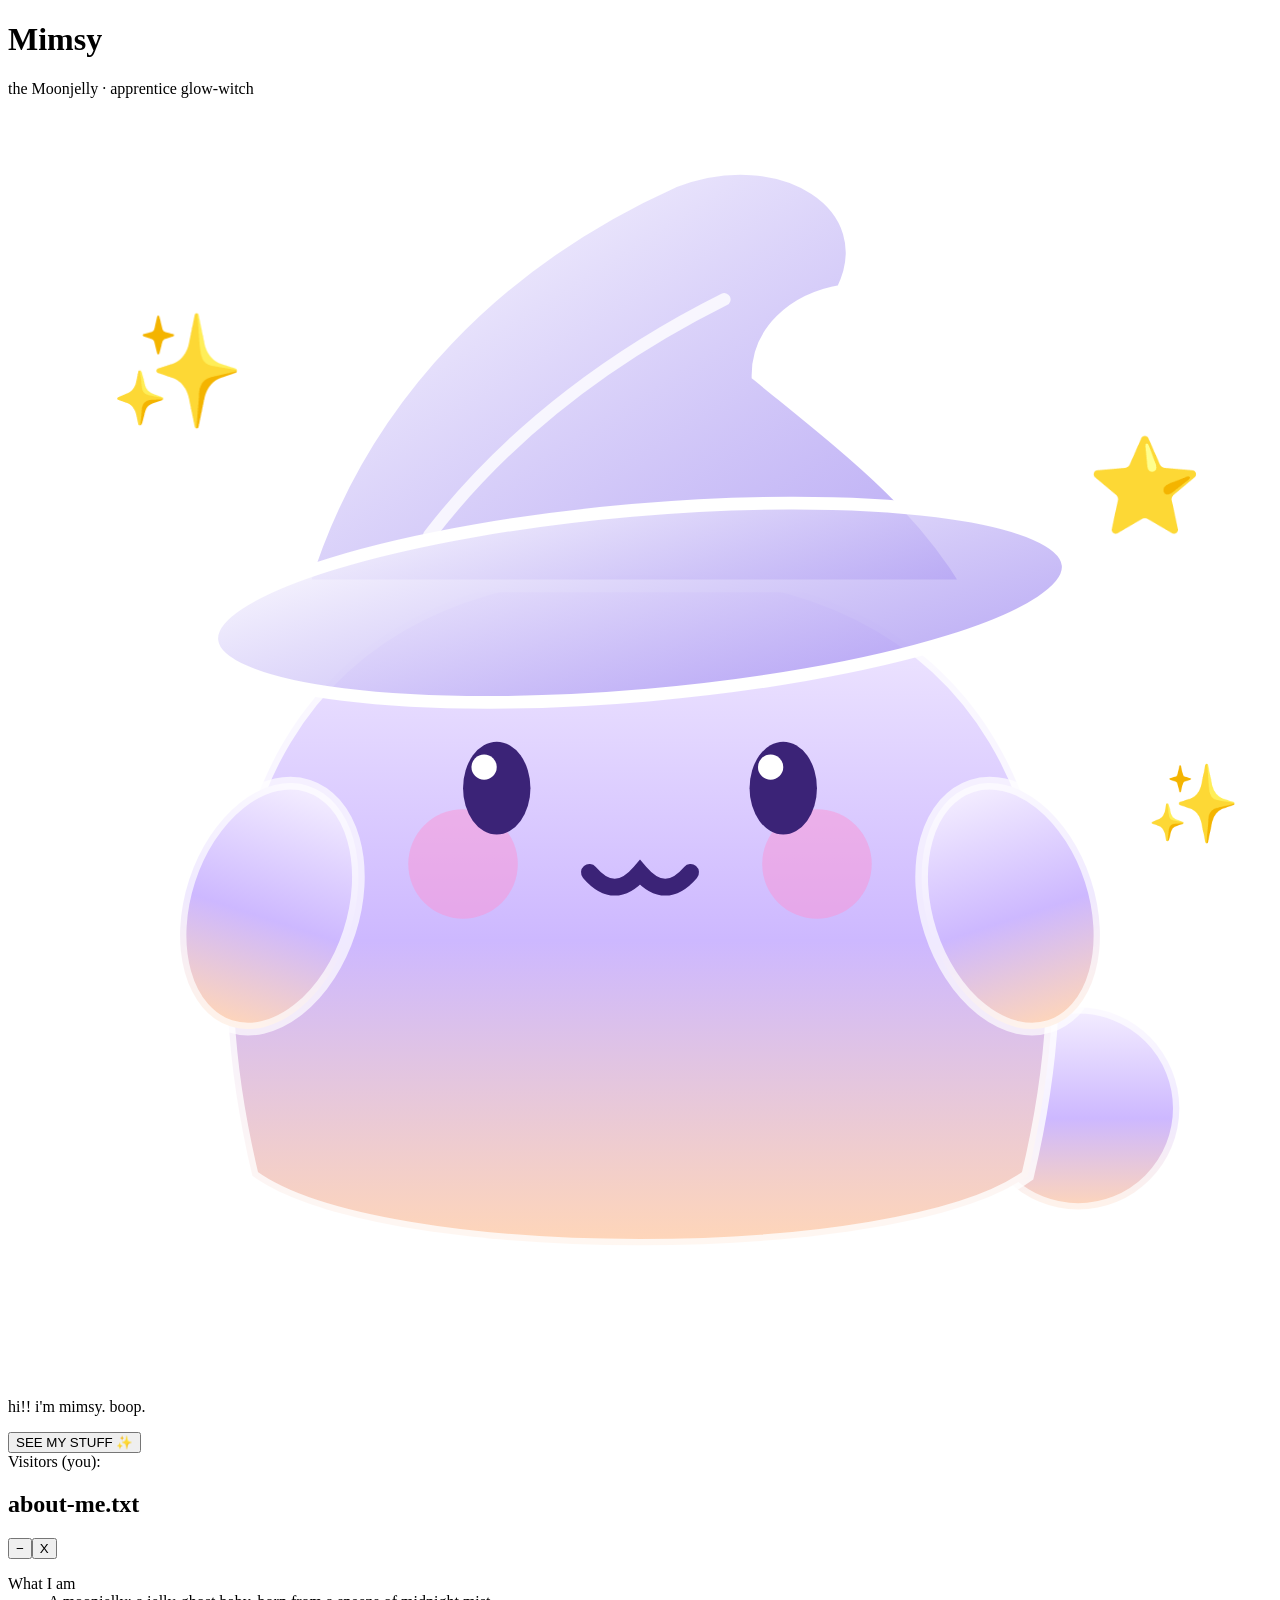
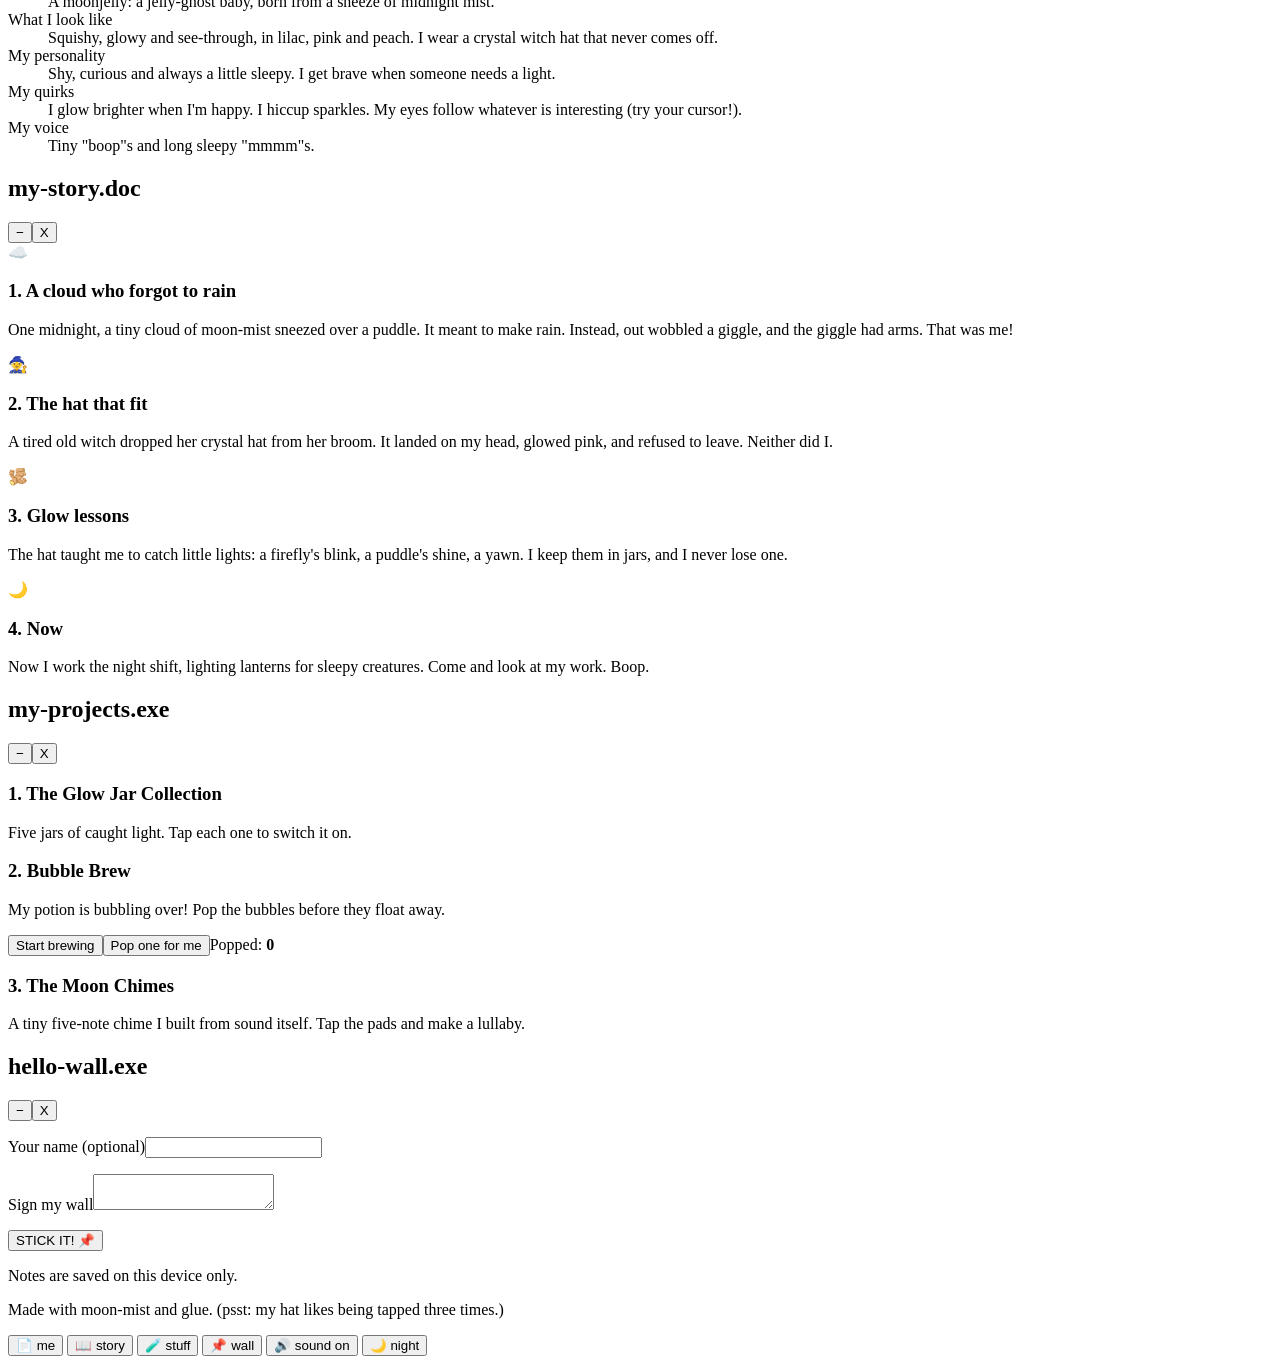
==== index.html @ 0d80fd79 "Add files via upload" ====
<!DOCTYPE html>
<html lang="en">
<head>
<meta charset="utf-8">
<meta name="viewport" content="width=device-width, initial-scale=1, viewport-fit=cover">
<title>Mimsy the Moonjelly | Baby's First Portfolio</title>
<link rel="preconnect" href="https://fonts.googleapis.com">
<link rel="preconnect" href="https://fonts.gstatic.com" crossorigin>
<link href="https://fonts.googleapis.com/css2?family=Bubblegum+Sans&family=Sniglet:wght@400;800&display=swap" rel="stylesheet">
<link rel="stylesheet" href="style.css">
</head>
<body>
<div id="fx" aria-hidden="true"></div>

<header class="hero">
  <h1>Mimsy</h1>
  <p class="sub">the Moonjelly &middot; apprentice glow-witch</p>
  <div class="stage">
    <svg id="ghost" viewBox="0 0 300 300" role="img" aria-label="Mimsy, a glowing jelly-ghost baby wearing a see-through crystal witch hat. Her eyes follow your cursor.">
      <defs>
        <linearGradient id="gb" x1="0" y1="0" x2="0" y2="1"><stop offset="0" stop-color="#f4eeff"/><stop offset=".55" stop-color="#cdb8ff"/><stop offset="1" stop-color="#ffd6b8"/></linearGradient>
        <linearGradient id="gh" x1="0" y1="0" x2="1" y2="1"><stop offset="0" stop-color="#ffffff" stop-opacity=".85"/><stop offset="1" stop-color="#9c86f0" stop-opacity=".7"/></linearGradient>
      </defs>
      <circle cx="254" cy="236" r="24" fill="url(#gb)" stroke="#fff" stroke-opacity=".7" stroke-width="3"/>
      <path d="M58 252C38 168 68 108 150 108s112 60 92 144c-30 22-154 22-184 0z" fill="url(#gb)" stroke="#fff" stroke-opacity=".8" stroke-width="3"/>
      <ellipse cx="62" cy="188" rx="20" ry="30" fill="url(#gb)" stroke="#fff" stroke-opacity=".7" stroke-width="3" transform="rotate(18 62 188)"/>
      <ellipse cx="238" cy="188" rx="20" ry="30" fill="url(#gb)" stroke="#fff" stroke-opacity=".7" stroke-width="3" transform="rotate(-18 238 188)"/>
      <circle cx="108" cy="178" r="13" fill="#ff8fd0" opacity=".45"/><circle cx="192" cy="178" r="13" fill="#ff8fd0" opacity=".45"/>
      <g id="eyes"><ellipse cx="116" cy="160" rx="8" ry="11" fill="#3b2377"/><ellipse cx="184" cy="160" rx="8" ry="11" fill="#3b2377"/>
        <circle cx="113" cy="155" r="3" fill="#fff"/><circle cx="181" cy="155" r="3" fill="#fff"/>
        <path d="M138 180q6 7 12 0q6 7 12 0" fill="none" stroke="#3b2377" stroke-width="4" stroke-linecap="round"/></g>
      <g id="hat">
        <path d="M70 112C84 66 118 34 158 16c26-10 50 6 40 26-12 2-20 10-20 20 22 18 38 30 50 50z" fill="url(#gh)" stroke="#fff" stroke-width="3"/>
        <ellipse cx="150" cy="116" rx="102" ry="22" fill="url(#gh)" stroke="#fff" stroke-width="3" transform="rotate(-5 150 116)"/>
        <path d="M100 100c20-26 46-44 70-56" fill="none" stroke="#fff" stroke-opacity=".8" stroke-width="3" stroke-linecap="round"/>
      </g>
      <text class="spk" x="24" y="70" font-size="26">&#10024;</text><text class="spk" x="256" y="96" font-size="22" style="animation-delay:-.7s">&#11088;</text><text class="spk" x="270" y="170" font-size="18" style="animation-delay:-1.3s">&#10024;</text>
    </svg>
    <p class="say" id="say">hi!! i'm mimsy. boop.</p>
  </div>
  <button class="btn big c1" id="go" type="button">SEE MY STUFF &#10024;</button><br>
  <div class="counter" id="ctr" role="group"><span>Visitors (you):</span><span class="dg" id="dg" aria-hidden="true"></span></div>
  <noscript><p>Mimsy needs JavaScript to play. She'll wait.</p></noscript>
</header>

<main class="desk">
  <section class="win" id="win-about" tabindex="-1" aria-labelledby="t-about" data-t="about.txt" style="--t:-.7deg">
    <div class="tbar" style="background:var(--sun)"><h2 id="t-about">about-me.txt</h2><div class="wb"><button class="mn" type="button" aria-label="Shrink about-me.txt" aria-expanded="true">&minus;</button><button class="x" type="button" aria-label="Close about-me.txt">X</button></div></div>
    <div class="body"><dl>
      <div><dt>What I am</dt><dd>A moonjelly: a jelly-ghost baby, born from a sneeze of midnight mist.</dd></div>
      <div><dt>What I look like</dt><dd>Squishy, glowy and see-through, in lilac, pink and peach. I wear a crystal witch hat that never comes off.</dd></div>
      <div><dt>My personality</dt><dd>Shy, curious and always a little sleepy. I get brave when someone needs a light.</dd></div>
      <div><dt>My quirks</dt><dd>I glow brighter when I'm happy. I hiccup sparkles. My eyes follow whatever is interesting (try your cursor!).</dd></div>
      <div><dt>My voice</dt><dd>Tiny "boop"s and long sleepy "mmmm"s.</dd></div>
    </dl></div>
  </section>

  <section class="win" id="win-story" tabindex="-1" aria-labelledby="t-story" data-t="story.doc" style="--t:.6deg">
    <div class="tbar" style="background:var(--pink)"><h2 id="t-story">my-story.doc</h2><div class="wb"><button class="mn" type="button" aria-label="Shrink my-story.doc" aria-expanded="true">&minus;</button><button class="x" type="button" aria-label="Close my-story.doc">X</button></div></div>
    <div class="body">
      <div class="track" role="img" aria-label="Story progress"><i id="prog"></i></div>
      <article class="scene"><span class="em" aria-hidden="true">&#9729;&#65039;</span><h3>1. A cloud who forgot to rain</h3><p>One midnight, a tiny cloud of moon-mist sneezed over a puddle. It meant to make rain. Instead, out wobbled a giggle, and the giggle had arms. That was me!</p></article>
      <article class="scene"><span class="em" aria-hidden="true">&#129497;</span><h3>2. The hat that fit</h3><p>A tired old witch dropped her crystal hat from her broom. It landed on my head, glowed pink, and refused to leave. Neither did I.</p></article>
      <article class="scene"><span class="em" aria-hidden="true">&#129754;</span><h3>3. Glow lessons</h3><p>The hat taught me to catch little lights: a firefly's blink, a puddle's shine, a yawn. I keep them in jars, and I never lose one.</p></article>
      <article class="scene"><span class="em" aria-hidden="true">&#127769;</span><h3>4. Now</h3><p>Now I work the night shift, lighting lanterns for sleepy creatures. Come and look at my work. Boop.</p></article>
    </div>
  </section>

  <section class="win w" id="win-proj" tabindex="-1" aria-labelledby="t-proj" data-t="projects.exe" style="--t:-.3deg">
    <div class="tbar" style="background:var(--mint)"><h2 id="t-proj">my-projects.exe</h2><div class="wb"><button class="mn" type="button" aria-label="Shrink my-projects.exe" aria-expanded="true">&minus;</button><button class="x" type="button" aria-label="Close my-projects.exe">X</button></div></div>
    <div class="body">
      <div class="proj"><h3>1. The Glow Jar Collection</h3><p>Five jars of caught light. Tap each one to switch it on.</p>
        <div class="row" id="jars"></div><p class="hint" id="jmsg" role="status" aria-live="polite"></p></div>
      <div class="proj"><h3>2. Bubble Brew</h3><p>My potion is bubbling over! Pop the bubbles before they float away.</p>
        <div id="pond" aria-label="Bubble pond"></div>
        <div class="row"><button class="btn c2" id="bstart" type="button">Start brewing</button><button class="btn c5" id="bpop" type="button">Pop one for me</button><span class="score" role="status" aria-live="polite">Popped: <b id="bscore">0</b></span></div></div>
      <div class="proj"><h3>3. The Moon Chimes</h3><p>A tiny five-note chime I built from sound itself. Tap the pads and make a lullaby.</p>
        <div class="row" id="pads"></div></div>
    </div>
  </section>

  <section class="win w" id="win-wall" tabindex="-1" aria-labelledby="t-wall" data-t="wall.exe" style="--t:.4deg">
    <div class="tbar" style="background:var(--lilac)"><h2 id="t-wall">hello-wall.exe</h2><div class="wb"><button class="mn" type="button" aria-label="Shrink hello-wall.exe" aria-expanded="true">&minus;</button><button class="x" type="button" aria-label="Close hello-wall.exe">X</button></div></div>
    <div class="body">
      <form id="gf" novalidate style="max-width:620px">
        <p><label for="gn">Your name (optional)</label><input type="text" id="gn" maxlength="24" autocomplete="off"></p>
        <p><label for="gm">Sign my wall</label><textarea id="gm" maxlength="140" aria-describedby="ge"></textarea></p>
        <p class="err" id="ge" role="alert"></p>
        <button class="btn big c1" type="submit">STICK IT! &#128204;</button>
        <p class="hint" id="gs" role="status" aria-live="polite">Notes are saved on this device only.</p>
      </form>
      <ul class="wall" id="wall" aria-label="Notes on the wall"></ul>
    </div>
  </section>

  <section class="win w" id="win-secret" tabindex="-1" aria-labelledby="t-sec" data-t="secret.txt" hidden style="--t:-1deg">
    <div class="tbar" style="background:var(--sun)"><h2 id="t-sec">secret.txt</h2><div class="wb"><button class="mn" type="button" aria-label="Shrink secret.txt" aria-expanded="true">&minus;</button><button class="x" type="button" aria-label="Close secret.txt">X</button></div></div>
    <div class="body"><p><b>You found my hiding spot!</b> Here is my real secret: I'm a little scared of the dark. That's why I glow. Now you know, and you're my friend. &#128156;</p></div>
  </section>
</main>

<footer><p>Made with moon-mist and glue. (psst: my hat likes being tapped three times.)</p></footer>

<nav class="tb" aria-label="Taskbar">
  <button class="btn c2" data-open="about" type="button">&#128196; me</button>
  <button class="btn c1" data-open="story" type="button">&#128214; story</button>
  <button class="btn c3" data-open="proj" type="button">&#129514; stuff</button>
  <button class="btn c4" data-open="wall" type="button">&#128204; wall</button>
  <span class="sp"></span>
  <button class="btn c5" id="mute" type="button" aria-pressed="false">&#128266; sound on</button>
  <button class="btn c5" id="theme" type="button">&#127769; night</button>
  <span class="clock" id="clock"></span>
</nav>

<script src="script.js"></script>
</body>
</html>
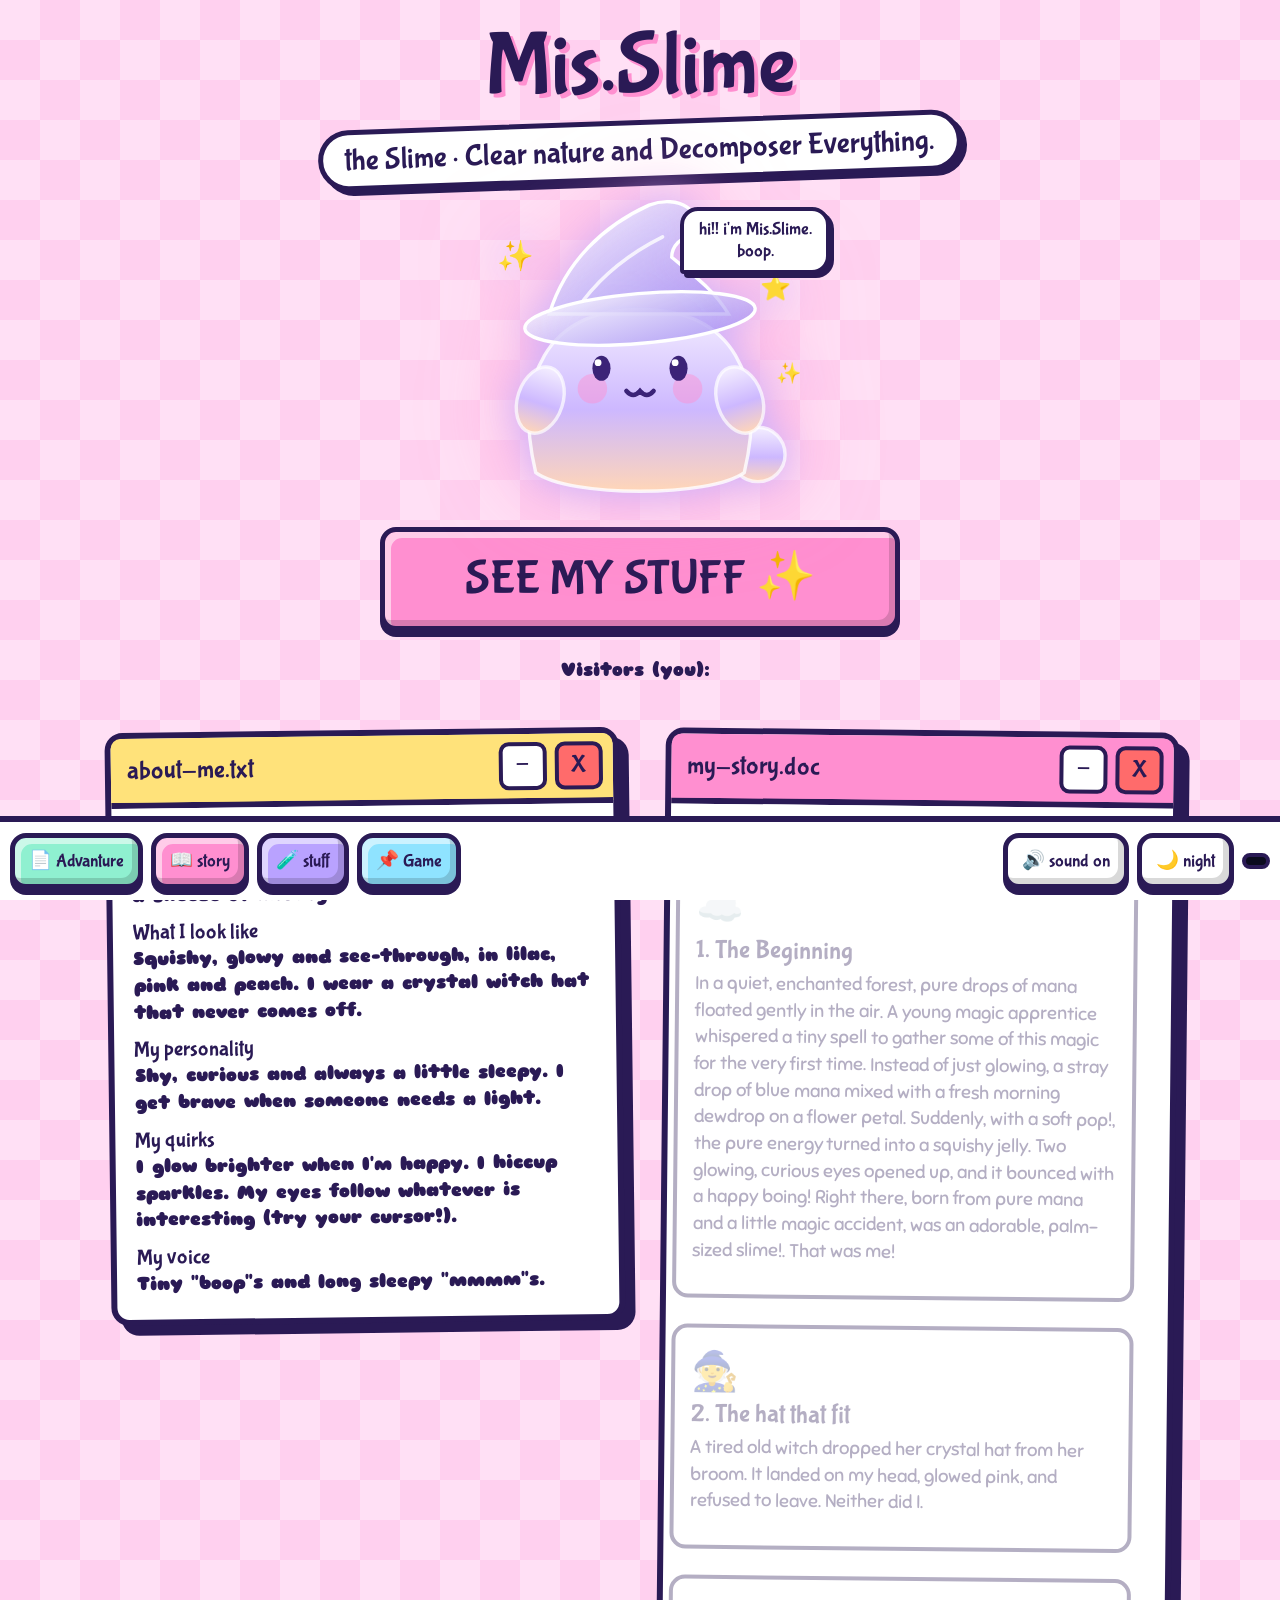
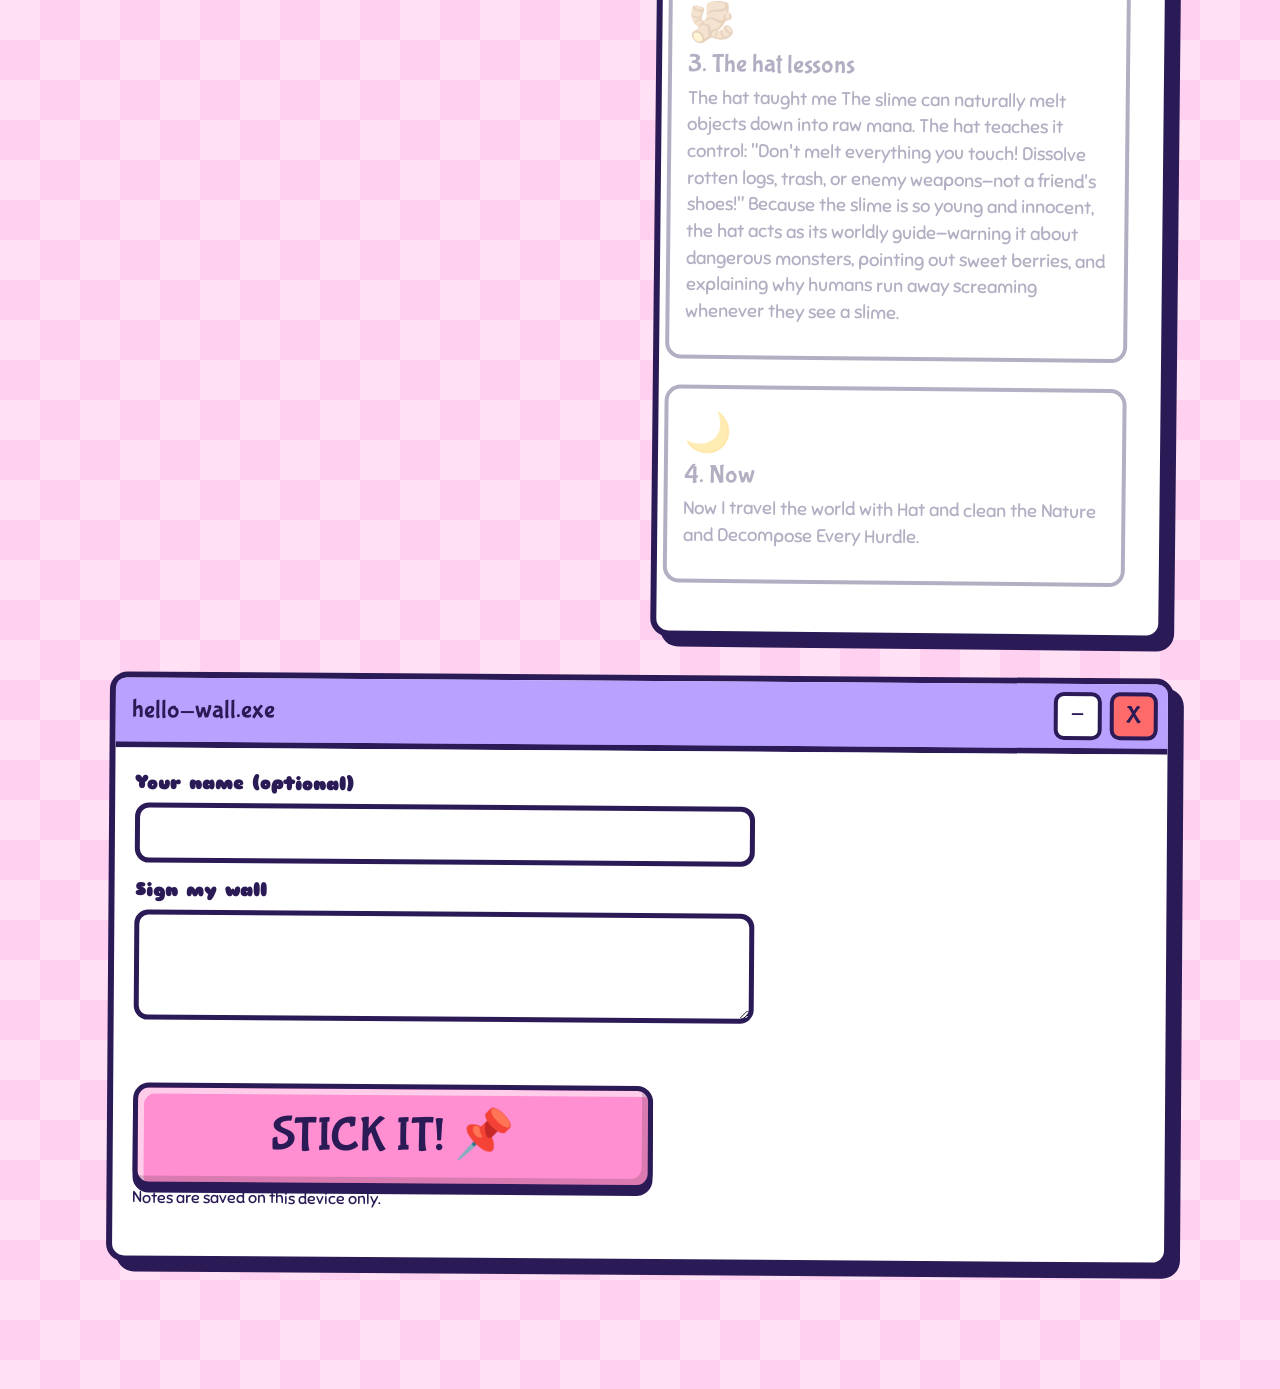
==== commit b15bd10b: "#Hackthone project" ====
--- a/index.html
+++ b/index.html
@@ -13,8 +13,8 @@
 <div id="fx" aria-hidden="true"></div>
 
 <header class="hero">
-  <h1>Mimsy</h1>
-  <p class="sub">the Moonjelly &middot; apprentice glow-witch</p>
+  <h1>Mis.Slime</h1>
+  <p class="sub">the Slime  &middot; Clear nature and Decomposer Everything.</p>
   <div class="stage">
     <svg id="ghost" viewBox="0 0 300 300" role="img" aria-label="Mimsy, a glowing jelly-ghost baby wearing a see-through crystal witch hat. Her eyes follow your cursor.">
       <defs>
@@ -36,11 +36,11 @@
       </g>
       <text class="spk" x="24" y="70" font-size="26">&#10024;</text><text class="spk" x="256" y="96" font-size="22" style="animation-delay:-.7s">&#11088;</text><text class="spk" x="270" y="170" font-size="18" style="animation-delay:-1.3s">&#10024;</text>
     </svg>
-    <p class="say" id="say">hi!! i'm mimsy. boop.</p>
+    <p class="say" id="say">hi!! i'm Mis.Slime. boop.</p>
   </div>
   <button class="btn big c1" id="go" type="button">SEE MY STUFF &#10024;</button><br>
   <div class="counter" id="ctr" role="group"><span>Visitors (you):</span><span class="dg" id="dg" aria-hidden="true"></span></div>
-  <noscript><p>Mimsy needs JavaScript to play. She'll wait.</p></noscript>
+  <noscript><p>Mis.Slime needs JavaScript to play. She'll wait.</p></noscript>
 </header>
 
 <main class="desk">
@@ -59,25 +59,16 @@
     <div class="tbar" style="background:var(--pink)"><h2 id="t-story">my-story.doc</h2><div class="wb"><button class="mn" type="button" aria-label="Shrink my-story.doc" aria-expanded="true">&minus;</button><button class="x" type="button" aria-label="Close my-story.doc">X</button></div></div>
     <div class="body">
       <div class="track" role="img" aria-label="Story progress"><i id="prog"></i></div>
-      <article class="scene"><span class="em" aria-hidden="true">&#9729;&#65039;</span><h3>1. A cloud who forgot to rain</h3><p>One midnight, a tiny cloud of moon-mist sneezed over a puddle. It meant to make rain. Instead, out wobbled a giggle, and the giggle had arms. That was me!</p></article>
+      <article class="scene"><span class="em" aria-hidden="true">&#9729;&#65039;</span><h3>1. The Beginning </h3><p> In a quiet, enchanted forest, pure drops of mana floated gently in the air. A young magic apprentice whispered a tiny spell to gather some of this magic for the very first time.
+Instead of just glowing, a stray drop of blue mana mixed with a fresh morning dewdrop on a flower petal. Suddenly, with a soft pop!, the pure energy turned into a squishy jelly.
+Two glowing, curious eyes opened up, and it bounced with a happy boing! Right there, born from pure mana and a little magic accident, was an adorable, palm-sized slime!. That was me!</p></article>
       <article class="scene"><span class="em" aria-hidden="true">&#129497;</span><h3>2. The hat that fit</h3><p>A tired old witch dropped her crystal hat from her broom. It landed on my head, glowed pink, and refused to leave. Neither did I.</p></article>
-      <article class="scene"><span class="em" aria-hidden="true">&#129754;</span><h3>3. Glow lessons</h3><p>The hat taught me to catch little lights: a firefly's blink, a puddle's shine, a yawn. I keep them in jars, and I never lose one.</p></article>
-      <article class="scene"><span class="em" aria-hidden="true">&#127769;</span><h3>4. Now</h3><p>Now I work the night shift, lighting lanterns for sleepy creatures. Come and look at my work. Boop.</p></article>
+      <article class="scene"><span class="em" aria-hidden="true">&#129754;</span><h3>3. The hat lessons</h3><p>The hat taught me The slime can naturally melt objects down into raw mana. The hat teaches it control: "Don't melt everything you touch! Dissolve rotten logs, trash, or enemy weapons—not a friend's shoes!" Because the slime is so young and innocent, the hat acts as its worldly guide—warning it about dangerous monsters, pointing out sweet berries, and explaining why humans run away screaming whenever they see a slime.</p></article>
+      <article class="scene"><span class="em" aria-hidden="true">&#127769;</span><h3>4. Now</h3><p>Now I travel the world with Hat and clean the Nature and Decompose Every Hurdle.</p></article>
     </div>
   </section>
 
-  <section class="win w" id="win-proj" tabindex="-1" aria-labelledby="t-proj" data-t="projects.exe" style="--t:-.3deg">
-    <div class="tbar" style="background:var(--mint)"><h2 id="t-proj">my-projects.exe</h2><div class="wb"><button class="mn" type="button" aria-label="Shrink my-projects.exe" aria-expanded="true">&minus;</button><button class="x" type="button" aria-label="Close my-projects.exe">X</button></div></div>
-    <div class="body">
-      <div class="proj"><h3>1. The Glow Jar Collection</h3><p>Five jars of caught light. Tap each one to switch it on.</p>
-        <div class="row" id="jars"></div><p class="hint" id="jmsg" role="status" aria-live="polite"></p></div>
-      <div class="proj"><h3>2. Bubble Brew</h3><p>My potion is bubbling over! Pop the bubbles before they float away.</p>
-        <div id="pond" aria-label="Bubble pond"></div>
-        <div class="row"><button class="btn c2" id="bstart" type="button">Start brewing</button><button class="btn c5" id="bpop" type="button">Pop one for me</button><span class="score" role="status" aria-live="polite">Popped: <b id="bscore">0</b></span></div></div>
-      <div class="proj"><h3>3. The Moon Chimes</h3><p>A tiny five-note chime I built from sound itself. Tap the pads and make a lullaby.</p>
-        <div class="row" id="pads"></div></div>
-    </div>
-  </section>
+  
 
   <section class="win w" id="win-wall" tabindex="-1" aria-labelledby="t-wall" data-t="wall.exe" style="--t:.4deg">
     <div class="tbar" style="background:var(--lilac)"><h2 id="t-wall">hello-wall.exe</h2><div class="wb"><button class="mn" type="button" aria-label="Shrink hello-wall.exe" aria-expanded="true">&minus;</button><button class="x" type="button" aria-label="Close hello-wall.exe">X</button></div></div>
@@ -99,13 +90,13 @@
   </section>
 </main>
 
-<footer><p>Made with moon-mist and glue. (psst: my hat likes being tapped three times.)</p></footer>
+
 
 <nav class="tb" aria-label="Taskbar">
-  <button class="btn c2" data-open="about" type="button">&#128196; me</button>
-  <button class="btn c1" data-open="story" type="button">&#128214; story</button>
+  <button class="btn c2"  id="Advanturebtn"data-open="about" type="button">&#128196; Advanture</button>
+  <button class="btn c1" id="storybtn" data-open="story" type="button">&#128214; story</button>
   <button class="btn c3" data-open="proj" type="button">&#129514; stuff</button>
-  <button class="btn c4" data-open="wall" type="button">&#128204; wall</button>
+  <button class="btn c4"  id="Gmebtn" data-open="Game" type="button">&#128204; Game</button>
   <span class="sp"></span>
   <button class="btn c5" id="mute" type="button" aria-pressed="false">&#128266; sound on</button>
   <button class="btn c5" id="theme" type="button">&#127769; night</button>
--- a/style.css
+++ b/style.css
@@ -0,0 +1,679 @@
+/* ==========================================================================
+   Mimsy the Moonjelly - styles
+   Sections: 1 Theme tokens | 2 Base | 3 Buttons | 4 Hero | 5 Windows
+             6 Projects | 7 Story | 8 Forms & wall | 9 Taskbar | 10 Effects
+   ========================================================================== */
+
+
+/* ---------- 1. Theme tokens (day by default, night via system or toggle) ---------- */
+:root {
+  box-sizing: border-box;
+  padding-top: env(safe-area-inset-top, 0px);
+  padding-bottom: env(safe-area-inset-bottom, 0px);
+  color-scheme: light;
+
+  /* surfaces and text */
+  --bg: #ffe0f5;
+  --bg2: #ffd0ef;
+  --on-bg: #2a1a55;
+  --paper: #ffffff;
+  --on-paper: #2a1a55;
+  --line: #2a1a55;
+  --shadow: #2a1a55;
+  --focus: #2a1a55;
+  --ink: #2a1a55;
+
+  /* candy palette */
+  --lilac: #b9a2ff;
+  --pink: #ff8fd0;
+  --mint: #8ff0d0;
+  --sun: #ffe27a;
+  --sky: #8fe3ff;
+
+  /* fonts and sizes */
+  --display: "Bubblegum Sans", "Comic Sans MS", "Chalkboard SE", cursive;
+  --body: "Sniglet", "Trebuchet MS", "Segoe UI", sans-serif;
+  --taskbar-height: 84px;
+}
+
+/* night theme: follows the system unless the visitor picked "day" */
+@media (prefers-color-scheme: dark) {
+  :root:not([data-theme="light"]) {
+    color-scheme: dark;
+    --bg: #150a33;
+    --bg2: #1f1050;
+    --on-bg: #f3e9ff;
+    --paper: #2a1d5e;
+    --on-paper: #f3e9ff;
+    --line: #b9a2ff;
+    --shadow: #b9a2ff;
+    --focus: #ffe27a;
+  }
+}
+
+/* night theme: picked with the toggle button */
+:root[data-theme="dark"] {
+  color-scheme: dark;
+  --bg: #150a33;
+  --bg2: #1f1050;
+  --on-bg: #f3e9ff;
+  --paper: #2a1d5e;
+  --on-paper: #f3e9ff;
+  --line: #b9a2ff;
+  --shadow: #b9a2ff;
+  --focus: #ffe27a;
+}
+
+
+/* ---------- 2. Base ---------- */
+*,
+*::before,
+*::after {
+  box-sizing: inherit;
+}
+
+[hidden] {
+  display: none !important;
+}
+
+html {
+  scroll-padding-top: calc(12px + env(safe-area-inset-top, 0px));
+}
+
+@media (prefers-reduced-motion: no-preference) {
+  html {
+    scroll-behavior: smooth;
+  }
+}
+
+body {
+  margin: 0;
+  padding-bottom: calc(var(--taskbar-height) + 40px);
+  background-color: var(--bg);
+  background-image: conic-gradient(
+    var(--bg2) 25%,
+    transparent 0 50%,
+    var(--bg2) 0 75%,
+    transparent 0
+  );
+  background-size: 80px 80px;
+  color: var(--on-bg);
+  font: 1.15rem/1.45 var(--body);
+  overflow-x: hidden;
+}
+
+:focus-visible {
+  outline: 5px solid var(--focus);
+  outline-offset: 3px;
+}
+
+p {
+  margin: 0 0 0.8em;
+}
+
+/* visually hidden, still read by screen readers */
+.sr {
+  position: absolute;
+  width: 1px;
+  height: 1px;
+  overflow: hidden;
+  clip: rect(0 0 0 0);
+  white-space: nowrap;
+}
+
+
+/* ---------- 3. Buttons (big, chunky, pressable) ---------- */
+.btn {
+  display: inline-flex;
+  align-items: center;
+  justify-content: center;
+  gap: 0.4em;
+  min-height: 64px;
+  padding: 8px 24px;
+  font: 1.5rem/1.1 var(--display);
+  text-align: center;
+  color: var(--ink);
+  background: var(--sun);
+  border: 5px solid var(--ink);
+  border-radius: 16px;
+  box-shadow:
+    inset -6px -6px 0 rgba(0, 0, 0, 0.15),
+    inset 6px 6px 0 rgba(255, 255, 255, 0.55),
+    0 6px 0 var(--ink);
+  cursor: pointer;
+  -webkit-tap-highlight-color: transparent;
+}
+
+.btn:active {
+  transform: translateY(5px);
+  box-shadow:
+    inset 6px 6px 0 rgba(0, 0, 0, 0.15),
+    0 1px 0 var(--ink);
+}
+
+.btn[disabled] {
+  opacity: 0.4;
+  cursor: not-allowed;
+}
+
+.btn.big {
+  width: 100%;
+  max-width: 520px;
+  min-height: 104px;
+  font-size: clamp(1.9rem, 8vw, 3rem);
+}
+
+.btn.sm {
+  min-height: 52px;
+  padding: 4px 14px;
+  font-size: 1.1rem;
+  border-width: 4px;
+}
+
+/* button colors */
+.c1 { background: var(--pink); }
+.c2 { background: var(--mint); }
+.c3 { background: var(--lilac); }
+.c4 { background: var(--sky); }
+.c5 { background: #ffffff; }
+
+
+/* ---------- 4. Hero: title, ghost, visitor counter ---------- */
+.hero {
+  max-width: 1100px;
+  margin: 0 auto;
+  padding: 22px 18px 6px;
+  text-align: center;
+}
+
+h1 {
+  margin: 0;
+  font: 400 clamp(2.6rem, 13vw, 5.5rem)/1 var(--display);
+  text-shadow: 4px 4px 0 var(--pink);
+}
+
+.sub {
+  display: inline-block;
+  margin: 10px 0 0;
+  padding: 8px 22px;
+  font: clamp(1.3rem, 5vw, 1.9rem) var(--display);
+  color: var(--ink);
+  background: #ffffff;
+  border: 5px solid var(--ink);
+  border-radius: 999px;
+  box-shadow: 5px 5px 0 var(--shadow);
+  transform: rotate(-2deg);
+}
+
+.stage {
+  position: relative;
+  width: min(78vw, 340px);
+  margin: 6px auto 0;
+}
+
+#ghost {
+  display: block;
+  width: 100%;
+  height: auto;
+  overflow: visible;
+  filter: drop-shadow(0 0 18px #c9b4ff) drop-shadow(0 0 40px rgba(255, 143, 208, 0.6));
+}
+
+#hat {
+  cursor: pointer;
+}
+
+/* gentle floating and twinkling (skipped for people who prefer less motion) */
+@media (prefers-reduced-motion: no-preference) {
+  #ghost { animation: bob 3.4s ease-in-out infinite; }
+  .spk   { animation: twinkle 2s ease-in-out infinite; }
+}
+
+@keyframes bob {
+  50% { transform: translateY(-12px); }
+}
+
+@keyframes twinkle {
+  50% { opacity: 0.2; }
+}
+
+/* Mimsy's speech bubble */
+.say {
+  position: absolute;
+  top: 6%;
+  right: -6%;
+  max-width: 150px;
+  padding: 8px 12px;
+  font: 1.15rem/1.15 var(--display);
+  color: var(--ink);
+  background: #ffffff;
+  border: 4px solid var(--ink);
+  border-radius: 18px 18px 18px 4px;
+  box-shadow: 4px 4px 0 var(--shadow);
+}
+
+/* vintage odometer */
+.counter {
+  display: inline-flex;
+  flex-wrap: wrap;
+  align-items: center;
+  justify-content: center;
+  gap: 10px;
+  margin: 26px 0 0;
+  font-weight: 800;
+}
+
+.dg {
+  display: inline-flex;
+  gap: 4px;
+}
+
+.dg span {
+  padding: 0 8px;
+  font: 700 1.8rem "Courier New", monospace;
+  color: #3bff7a;
+  background: #0b0b1e;
+  border: 4px solid var(--ink);
+  border-radius: 8px;
+}
+
+
+/* ---------- 5. Windows (the retro "desktop") ---------- */
+.desk {
+  display: grid;
+  grid-template-columns: 1fr;
+  gap: 36px;
+  max-width: 1100px;
+  margin: 40px auto 0;
+  padding: 0 18px;
+}
+
+@media (min-width: 900px) {
+  .desk {
+    grid-template-columns: 1fr 1fr;
+    align-items: start;
+  }
+
+  /* .w = wide window that spans both columns */
+  .win.w {
+    grid-column: 1 / -1;
+  }
+}
+
+.win {
+  --t: 0deg;   /* tilt */
+  --dx: 0px;   /* drag offset x */
+  --dy: 0px;   /* drag offset y */
+  position: relative;
+  color: var(--on-paper);
+  background: var(--paper);
+  border: 6px solid var(--line);
+  border-radius: 18px;
+  box-shadow: 10px 10px 0 var(--shadow);
+  transform: translate(var(--dx), var(--dy)) rotate(var(--t));
+}
+
+.win:focus {
+  outline: none;
+}
+
+.win:focus-visible {
+  outline: 5px solid var(--focus);
+  outline-offset: 5px;
+}
+
+/* title bar */
+.tbar {
+  display: flex;
+  align-items: center;
+  justify-content: space-between;
+  gap: 10px;
+  padding: 8px 10px 8px 16px;
+  color: var(--ink);
+  border-bottom: 6px solid var(--line);
+  border-radius: 10px 10px 0 0;
+}
+
+@media (min-width: 900px) {
+  .tbar {
+    cursor: grab;
+  }
+}
+
+.tbar h2 {
+  margin: 0;
+  font: 400 1.6rem/1.1 var(--display);
+  overflow-wrap: anywhere;
+}
+
+/* shrink and close buttons */
+.wb {
+  display: flex;
+  gap: 8px;
+}
+
+.wb button {
+  width: 48px;
+  height: 48px;
+  font: 1.5rem/1 var(--display);
+  color: var(--ink);
+  background: #ffffff;
+  border: 4px solid var(--ink);
+  border-radius: 10px;
+  cursor: pointer;
+}
+
+.wb .x {
+  background: #ff6b6b;
+}
+
+.body {
+  padding: 22px 20px;
+}
+
+/* a shrunk window hides its body */
+.win.min .body {
+  display: none;
+}
+
+.win.min .tbar {
+  border-bottom: 0;
+}
+
+/* about-me list */
+dl {
+  display: grid;
+  gap: 12px;
+  margin: 0;
+}
+
+dt {
+  font: 1.35rem var(--display);
+}
+
+dd {
+  margin: 0;
+  font-weight: 800;
+}
+
+
+/* ---------- 6. Projects: jars, bubbles, chimes ---------- */
+.proj {
+  margin-bottom: 22px;
+  padding: 16px;
+  border: 4px dashed var(--line);
+  border-radius: 16px;
+}
+
+.proj h3 {
+  margin: 0 0 6px;
+  font: 400 1.7rem/1.1 var(--display);
+}
+
+.row {
+  display: flex;
+  flex-wrap: wrap;
+  gap: 12px;
+}
+
+/* glow jars */
+.jar {
+  width: 68px;
+  height: 92px;
+  font-size: 1.6rem;
+  background: #cfc8e8;
+  border: 5px solid var(--ink);
+  border-radius: 14px 14px 26px 26px;
+  box-shadow: 0 5px 0 var(--ink);
+  cursor: pointer;
+  transition: background 0.2s, box-shadow 0.2s;
+}
+
+.jar[aria-pressed="true"] {
+  background: var(--c);
+  box-shadow:
+    0 5px 0 var(--ink),
+    0 0 26px 8px var(--c);
+}
+
+/* bubble brew */
+#pond {
+  position: relative;
+  height: 210px;
+  margin: 10px 0;
+  overflow: hidden;
+  background: linear-gradient(#2d1b69, #6b4fd8);
+  border: 5px solid var(--ink);
+  border-radius: 14px;
+}
+
+.bub {
+  position: absolute;
+  bottom: -70px;
+  width: 56px;
+  height: 56px;
+  background: radial-gradient(circle at 30% 30%, #ffffff, rgba(255, 255, 255, 0.25));
+  border: 3px solid #ffffff;
+  border-radius: 50%;
+  cursor: pointer;
+  animation: rise var(--d, 5s) linear forwards;
+}
+
+@keyframes rise {
+  to { transform: translateY(-290px); }
+}
+
+.score {
+  font: 1.5rem var(--display);
+}
+
+/* moon chime pads */
+.pad {
+  min-width: 62px;
+  min-height: 84px;
+  font-size: 1.3rem;
+}
+
+
+/* ---------- 7. Story: scenes that fade in while scrolling ---------- */
+.track {
+  height: 14px;
+  margin-bottom: 20px;
+  overflow: hidden;
+  border: 4px solid var(--line);
+  border-radius: 99px;
+}
+
+.track i {
+  display: block;
+  width: var(--p, 0%);
+  height: 100%;
+  background: var(--pink);
+}
+
+.scene {
+  margin: 0 0 26px;
+  padding: 16px;
+  border: 4px solid var(--line);
+  border-radius: 16px;
+  opacity: 0.35;
+  transform: translateX(-14px);
+  transition: opacity 0.5s, transform 0.5s;
+}
+
+.scene.in {
+  opacity: 1;
+  transform: none;
+}
+
+.scene h3 {
+  margin: 0 0 6px;
+  font: 400 1.6rem/1.1 var(--display);
+}
+
+.scene .em {
+  display: block;
+  font-size: 2.4rem;
+}
+
+@media (prefers-reduced-motion: reduce) {
+  .scene {
+    opacity: 1;
+    transform: none;
+    transition: none;
+  }
+}
+
+
+/* ---------- 8. Forms and the hello wall ---------- */
+label,
+legend {
+  display: block;
+  margin-bottom: 6px;
+  font-weight: 800;
+}
+
+input[type="text"],
+textarea {
+  width: 100%;
+  min-height: 60px;
+  padding: 10px 14px;
+  font: inherit;
+  font-size: 1.2rem;
+  color: #2a1a55;
+  background: #ffffff;
+  border: 5px solid var(--ink);
+  border-radius: 14px;
+}
+
+textarea {
+  min-height: 110px;
+  resize: vertical;
+}
+
+.err {
+  min-height: 1.4em;
+  font-weight: 800;
+  color: #b00020;
+}
+
+/* lighter error color on the dark theme */
+@media (prefers-color-scheme: dark) {
+  :root:not([data-theme="light"]) .err { color: #ff9aa8; }
+}
+:root[data-theme="dark"] .err {
+  color: #ff9aa8;
+}
+
+.hint {
+  font-size: 1rem;
+}
+
+.wall {
+  display: grid;
+  grid-template-columns: repeat(auto-fill, minmax(190px, 1fr));
+  gap: 22px;
+  margin: 24px 0 0;
+  padding: 0;
+  list-style: none;
+}
+
+.note {
+  padding: 14px;
+  color: var(--ink);
+  border: 4px solid var(--ink);
+  border-radius: 6px 20px 6px 20px;
+  box-shadow: 5px 5px 0 var(--ink);
+  overflow-wrap: anywhere;
+  transform: rotate(var(--t, 0deg));
+}
+
+.note p {
+  margin: 0 0 8px;
+  font-weight: 800;
+}
+
+.note .who {
+  font: 1.15rem var(--display);
+}
+
+
+/* ---------- 9. Taskbar and footer ---------- */
+.tb {
+  position: fixed;
+  right: 0;
+  bottom: 0;
+  left: 0;
+  z-index: 900;
+  display: flex;
+  align-items: center;
+  gap: 8px;
+  min-height: var(--taskbar-height);
+  padding: 8px 10px calc(8px + env(safe-area-inset-bottom, 0px));
+  overflow-x: auto;
+  background: var(--paper);
+  border-top: 6px solid var(--line);
+}
+
+.tb .btn {
+  flex: none;
+  min-height: 56px;
+  padding: 4px 14px;
+  font-size: 1.15rem;
+}
+
+.tb .sp {
+  flex: 1;
+}
+
+.clock {
+  flex: none;
+  padding: 4px 10px;
+  font: 1.2rem var(--display);
+  color: #3bff7a;
+  background: #0b0b1e;
+  border: 4px solid var(--ink);
+  border-radius: 10px;
+}
+
+footer {
+  margin: 44px 18px 0;
+  text-align: center;
+  font-weight: 800;
+}
+
+
+/* ---------- 10. Effects: confetti and sparkle trail ---------- */
+#fx {
+  position: fixed;
+  inset: 0;
+  z-index: 1000;
+  overflow: hidden;
+  pointer-events: none;
+}
+
+.cf {
+  position: fixed;
+  top: -10vh;
+  font-size: 2rem;
+  animation: fall linear forwards;
+}
+
+@keyframes fall {
+  to { transform: translate(var(--dx), 118vh) rotate(720deg); }
+}
+
+.sp2 {
+  position: fixed;
+  z-index: 50;
+  font-size: 20px;
+  pointer-events: none;
+  animation: sparkle-fade 0.8s ease-out forwards;
+}
+
+@keyframes sparkle-fade {
+  to {
+    opacity: 0;
+    transform: translateY(30px) scale(0.3);
+  }
+}
